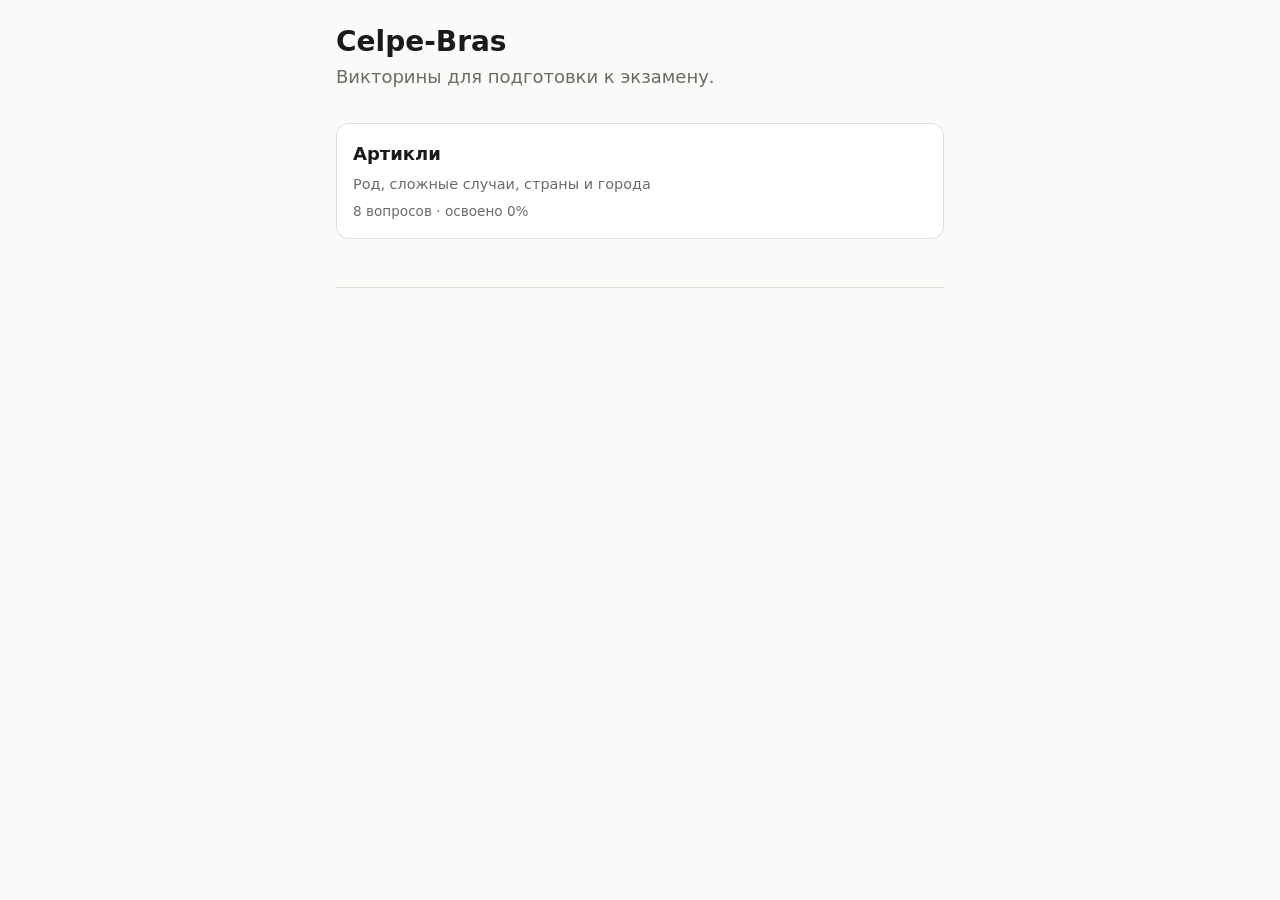
==== index.html @ 24667dd4 "Add index page with progress, reset and mistake replay" ====
<!doctype html>
<html lang="ru">
  <head>
    <meta charset="utf-8" />
    <meta name="viewport" content="width=device-width, initial-scale=1" />
    <title>Celpe-Bras — тренажёр</title>
    <link rel="stylesheet" href="assets/style.css" />
  </head>
  <body>
    <main class="page">
      <h1>Celpe-Bras</h1>
      <p class="lead">Викторины для подготовки к экзамену.</p>
      <div class="sections" id="sections">
        <p class="muted">Загрузка…</p>
      </div>
      <div class="footer" id="footer"></div>
    </main>
    <script type="module" src="assets/index-page.js"></script>
  </body>
</html>
---- assets/style.css ----
:root {
  color-scheme: light dark;
  --bg: #fbfaf8;
  --surface: #ffffff;
  --text: #1a1a19;
  --muted: #6b6b66;
  --line: #e0ded8;
  --accent: #2f6f4e;
  --correct: #2f6f4e;
  --correct-bg: #eaf3ee;
  --wrong: #b03a2e;
  --wrong-bg: #f8ebe9;
  --radius: 0.75rem;
}

@media (prefers-color-scheme: dark) {
  :root {
    --bg: #16171a;
    --surface: #1e2024;
    --text: #ecebe8;
    --muted: #9b9a95;
    --line: #33363c;
    --accent: #6fbf8f;
    --correct: #6fbf8f;
    --correct-bg: #1d2a23;
    --wrong: #e0796a;
    --wrong-bg: #2c1f1d;
  }
}

*,
*::before,
*::after {
  box-sizing: border-box;
}

body {
  margin: 0;
  background: var(--bg);
  color: var(--text);
  font-family: system-ui, sans-serif;
  font-size: clamp(1rem, 0.95rem + 0.3vw, 1.125rem);
  line-height: 1.55;
  -webkit-text-size-adjust: 100%;
}

.page {
  max-width: 40rem;
  margin: 0 auto;
  padding: 1.5rem 1rem 4rem;
}

h1 {
  font-size: clamp(1.35rem, 1.2rem + 1vw, 1.75rem);
  line-height: 1.25;
  margin: 0 0 0.25rem;
}

.muted {
  color: var(--muted);
  font-size: 0.9rem;
}

.sr-only {
  position: absolute;
  width: 1px;
  height: 1px;
  padding: 0;
  margin: -1px;
  overflow: hidden;
  clip-path: inset(50%);
  white-space: nowrap;
}

.topbar {
  display: flex;
  align-items: baseline;
  justify-content: space-between;
  gap: 1rem;
  margin-bottom: 0.75rem;
}

.topbar a {
  color: var(--muted);
  text-decoration: none;
}

.topbar a:hover {
  color: var(--accent);
}

.progress {
  height: 3px;
  background: var(--line);
  border-radius: 999px;
  overflow: hidden;
  margin-bottom: 2rem;
}

.progress__bar {
  height: 100%;
  background: var(--accent);
  transition: width 0.2s ease;
}

.prompt {
  font-size: clamp(1.1rem, 1rem + 0.6vw, 1.35rem);
  margin: 0 0 1.5rem;
  white-space: pre-line;
}

.options {
  display: grid;
  gap: 0.75rem;
  margin: 0;
  padding: 0;
  list-style: none;
}

.option {
  display: flex;
  align-items: center;
  justify-content: space-between;
  gap: 0.75rem;
  width: 100%;
  min-height: 2.75rem;
  padding: 0.75rem 1rem;
  font: inherit;
  color: inherit;
  text-align: left;
  white-space: pre-line;
  background: var(--surface);
  border: 1px solid var(--line);
  border-radius: var(--radius);
  cursor: pointer;
  transition:
    border-color 0.15s ease,
    background-color 0.15s ease;
}

.option:hover:not(:disabled) {
  border-color: var(--accent);
}

.option:disabled {
  cursor: default;
}

.option--correct {
  border-color: var(--correct);
  background: var(--correct-bg);
}

.option--wrong {
  border-color: var(--wrong);
  background: var(--wrong-bg);
}

.option__mark {
  flex: none;
  font-weight: 700;
}

.option--correct .option__mark {
  color: var(--correct);
}

.option--wrong .option__mark {
  color: var(--wrong);
}

.explanation {
  margin: 1.25rem 0 0;
  padding: 1rem;
  background: var(--surface);
  border: 1px solid var(--line);
  border-left: 3px solid var(--accent);
  border-radius: var(--radius);
}

.button {
  display: inline-flex;
  align-items: center;
  justify-content: center;
  min-height: 2.75rem;
  padding: 0.75rem 1.25rem;
  font: inherit;
  color: var(--bg);
  background: var(--accent);
  border: 1px solid var(--accent);
  border-radius: var(--radius);
  cursor: pointer;
  text-decoration: none;
}

.button--ghost {
  color: var(--muted);
  background: transparent;
  border-color: var(--line);
}

.button--ghost:hover {
  color: var(--accent);
  border-color: var(--accent);
}

.actions {
  display: flex;
  flex-wrap: wrap;
  gap: 0.75rem;
  margin-top: 1.5rem;
}

.error {
  padding: 1rem;
  border: 1px solid var(--wrong);
  border-radius: var(--radius);
  background: var(--wrong-bg);
}

.score {
  font-size: clamp(2rem, 1.5rem + 3vw, 3rem);
  font-weight: 700;
  line-height: 1;
  margin: 0 0 0.5rem;
}

.result-list {
  margin: 1.5rem 0 0;
  padding: 0;
  list-style: none;
  display: grid;
  gap: 0.5rem;
}

.result-list li {
  padding: 0.75rem 1rem;
  background: var(--surface);
  border: 1px solid var(--line);
  border-left: 3px solid var(--wrong);
  border-radius: var(--radius);
  white-space: pre-line;
}

.lead {
  color: var(--muted);
  margin: 0 0 2rem;
}

.sections {
  display: grid;
  gap: 0.75rem;
}

.card {
  display: grid;
  gap: 0.35rem;
  padding: 1rem;
  background: var(--surface);
  border: 1px solid var(--line);
  border-radius: var(--radius);
}

.card__link {
  color: inherit;
  font-weight: 600;
  text-decoration: none;
}

.card__link:hover {
  color: var(--accent);
}

.card__meta {
  display: flex;
  align-items: center;
  justify-content: space-between;
  gap: 1rem;
  color: var(--muted);
  font-size: 0.85rem;
}

.card__reset {
  padding: 0.25rem 0.5rem;
  min-height: 0;
  font-size: 0.8rem;
}

.card__replay {
  justify-self: start;
  margin-top: 0.35rem;
  padding: 0.4rem 0.75rem;
  min-height: 0;
  font-size: 0.85rem;
}

.footer {
  margin-top: 3rem;
  padding-top: 1.5rem;
  border-top: 1px solid var(--line);
}

@media (prefers-reduced-motion: reduce) {
  *,
  *::before,
  *::after {
    transition-duration: 0.01ms !important;
    animation-duration: 0.01ms !important;
  }
}
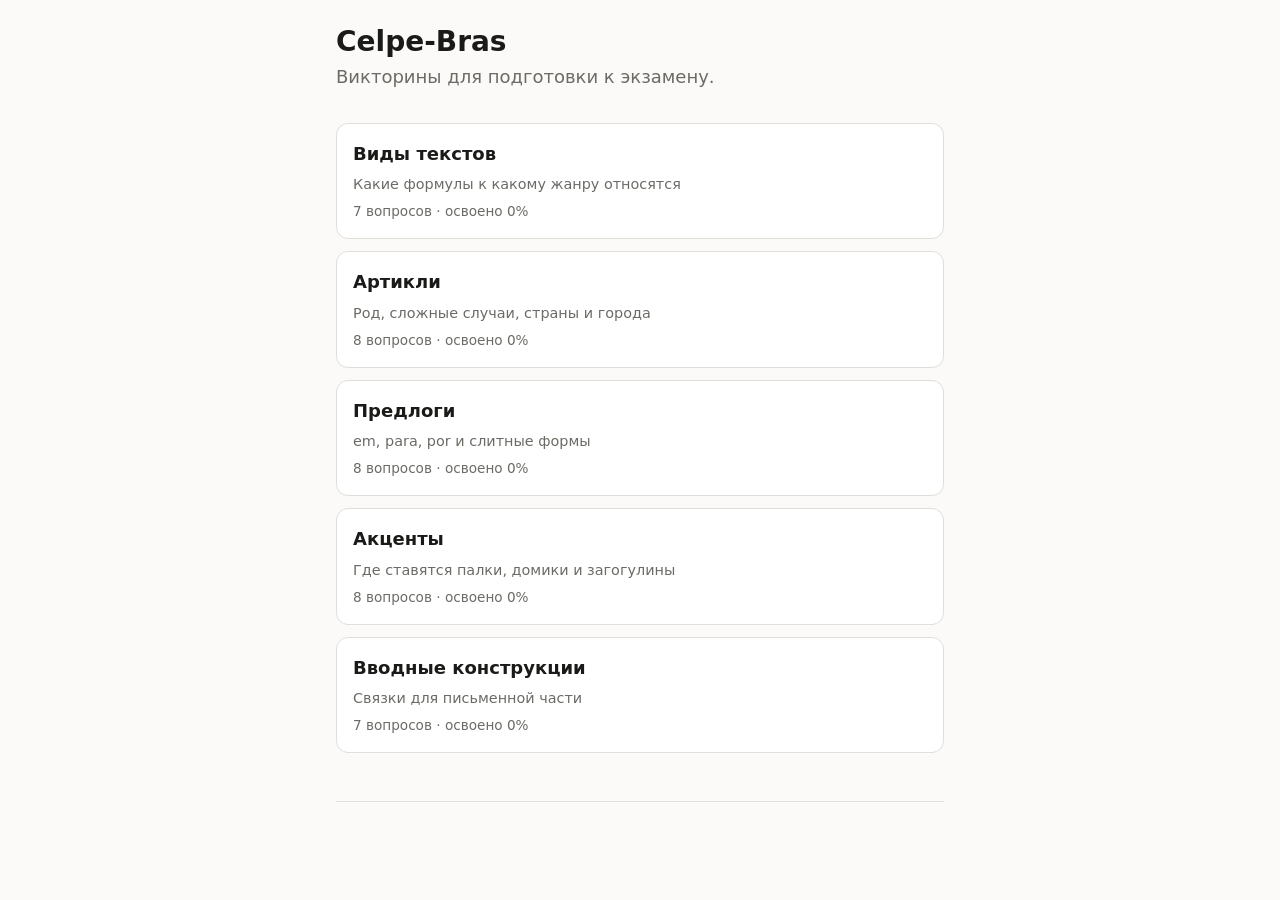
==== commit 60759144: "Fix file:// dead-end, drifted loader duplication, and other review findings - Show the file:// guida" ====
--- a/index.html
+++ b/index.html
@@ -15,6 +15,30 @@
       </div>
       <div class="footer" id="footer"></div>
     </main>
+    <script>
+      (function () {
+        if (location.protocol !== 'file:') return;
+
+        function showFileProtocolNotice() {
+          var main = document.querySelector('main');
+          if (!main) return;
+
+          main.textContent = '';
+          var notice = document.createElement('p');
+          notice.className = 'error';
+          notice.textContent =
+            'Страница открыта как файл. Браузер запрещает читать данные с file://. ' +
+            'Запусти «npx serve» или «python -m http.server 3000» в папке проекта и открой http://localhost:3000';
+          main.append(notice);
+        }
+
+        if (document.querySelector('main')) {
+          showFileProtocolNotice();
+        } else {
+          document.addEventListener('DOMContentLoaded', showFileProtocolNotice);
+        }
+      })();
+    </script>
     <script type="module" src="assets/index-page.js"></script>
   </body>
 </html>
--- a/assets/style.css
+++ b/assets/style.css
@@ -300,6 +300,11 @@
   border-top: 1px solid var(--line);
 }
 
+:focus-visible {
+  outline: 2px solid var(--accent);
+  outline-offset: 2px;
+}
+
 @media (prefers-reduced-motion: reduce) {
   *,
   *::before,
